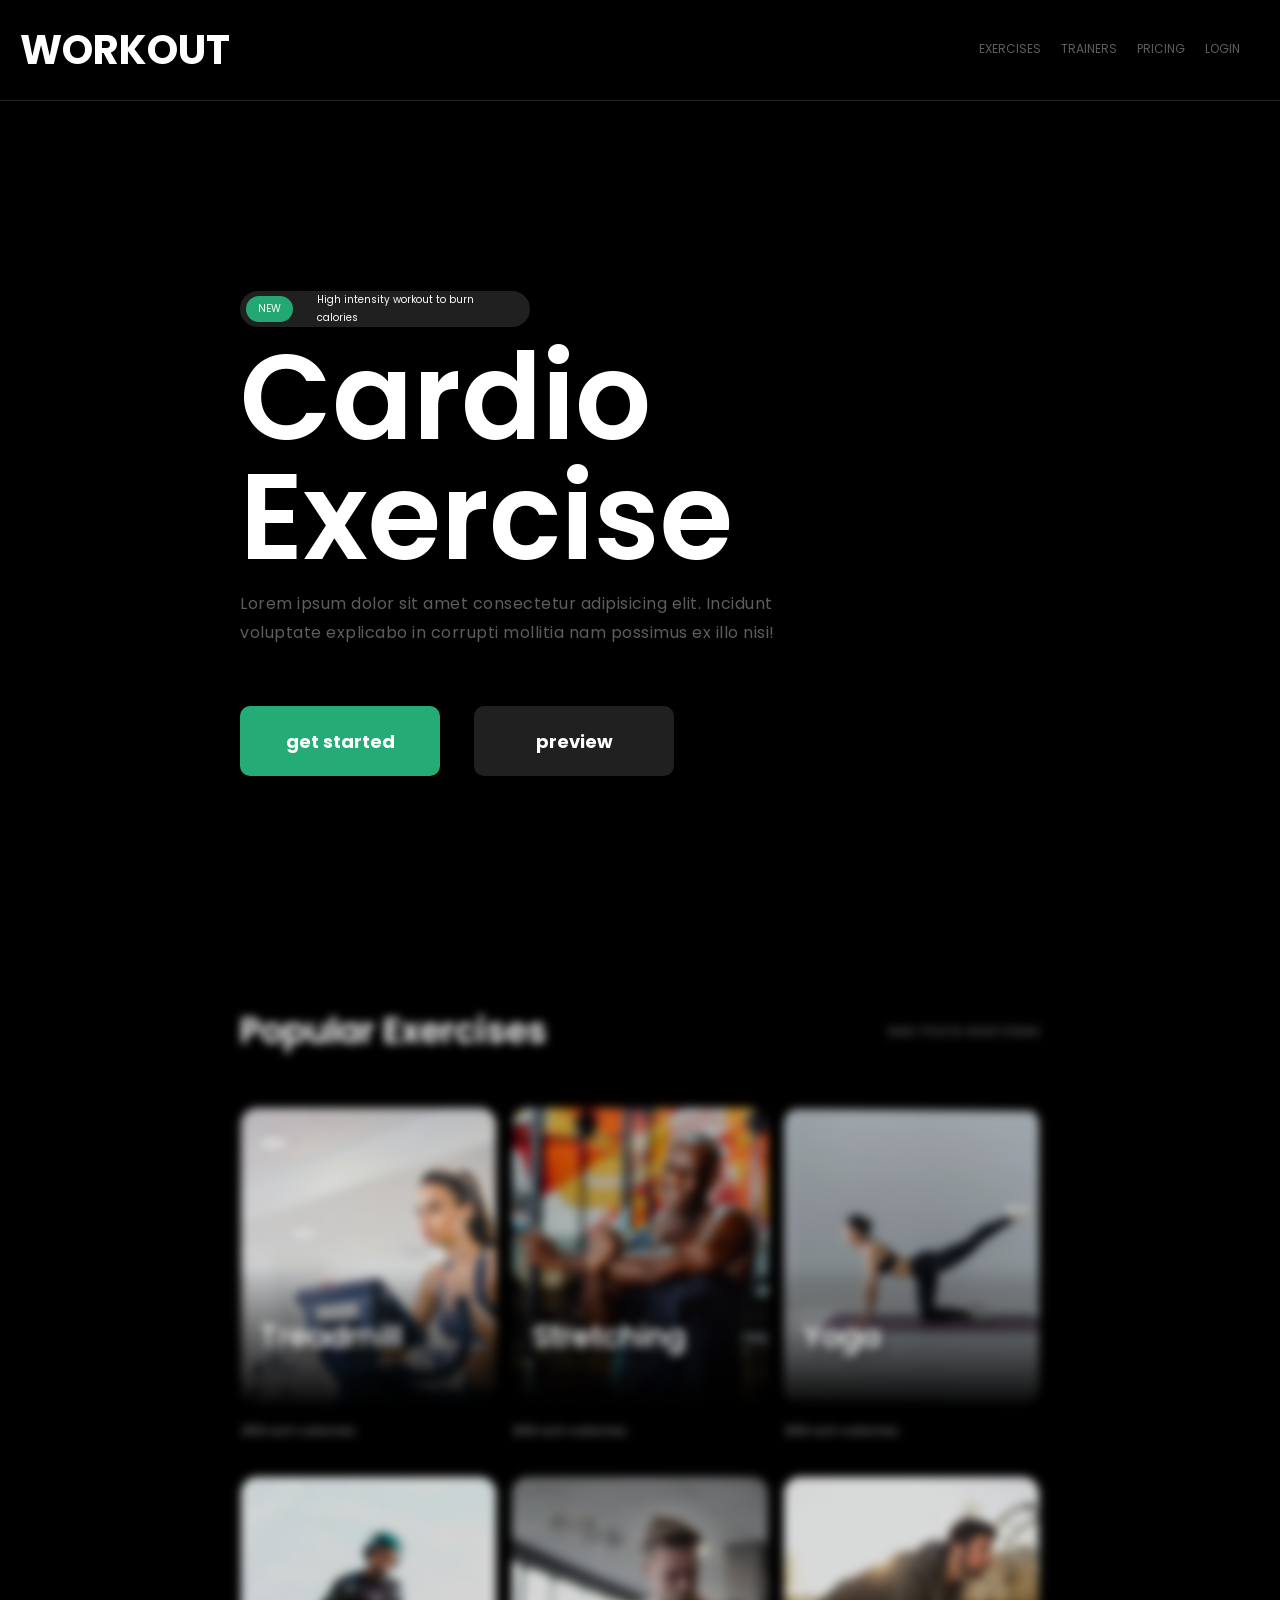
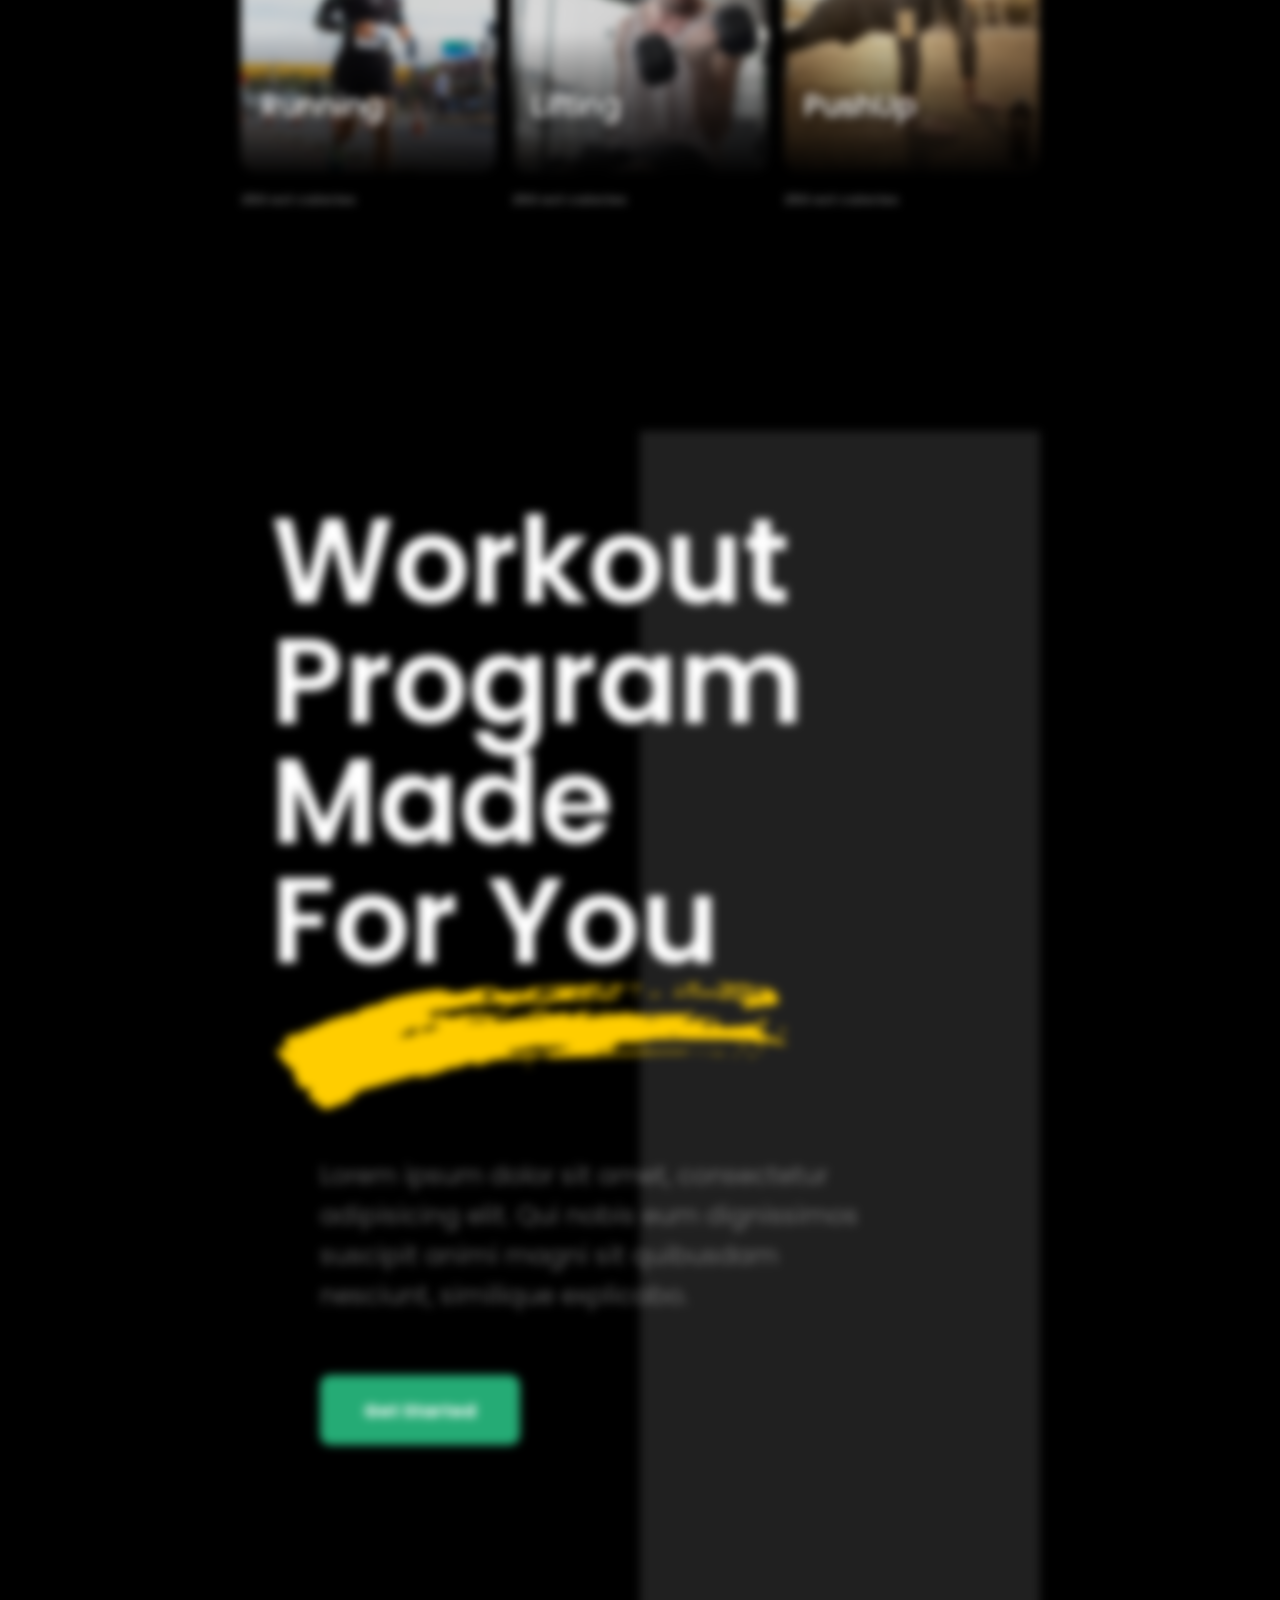
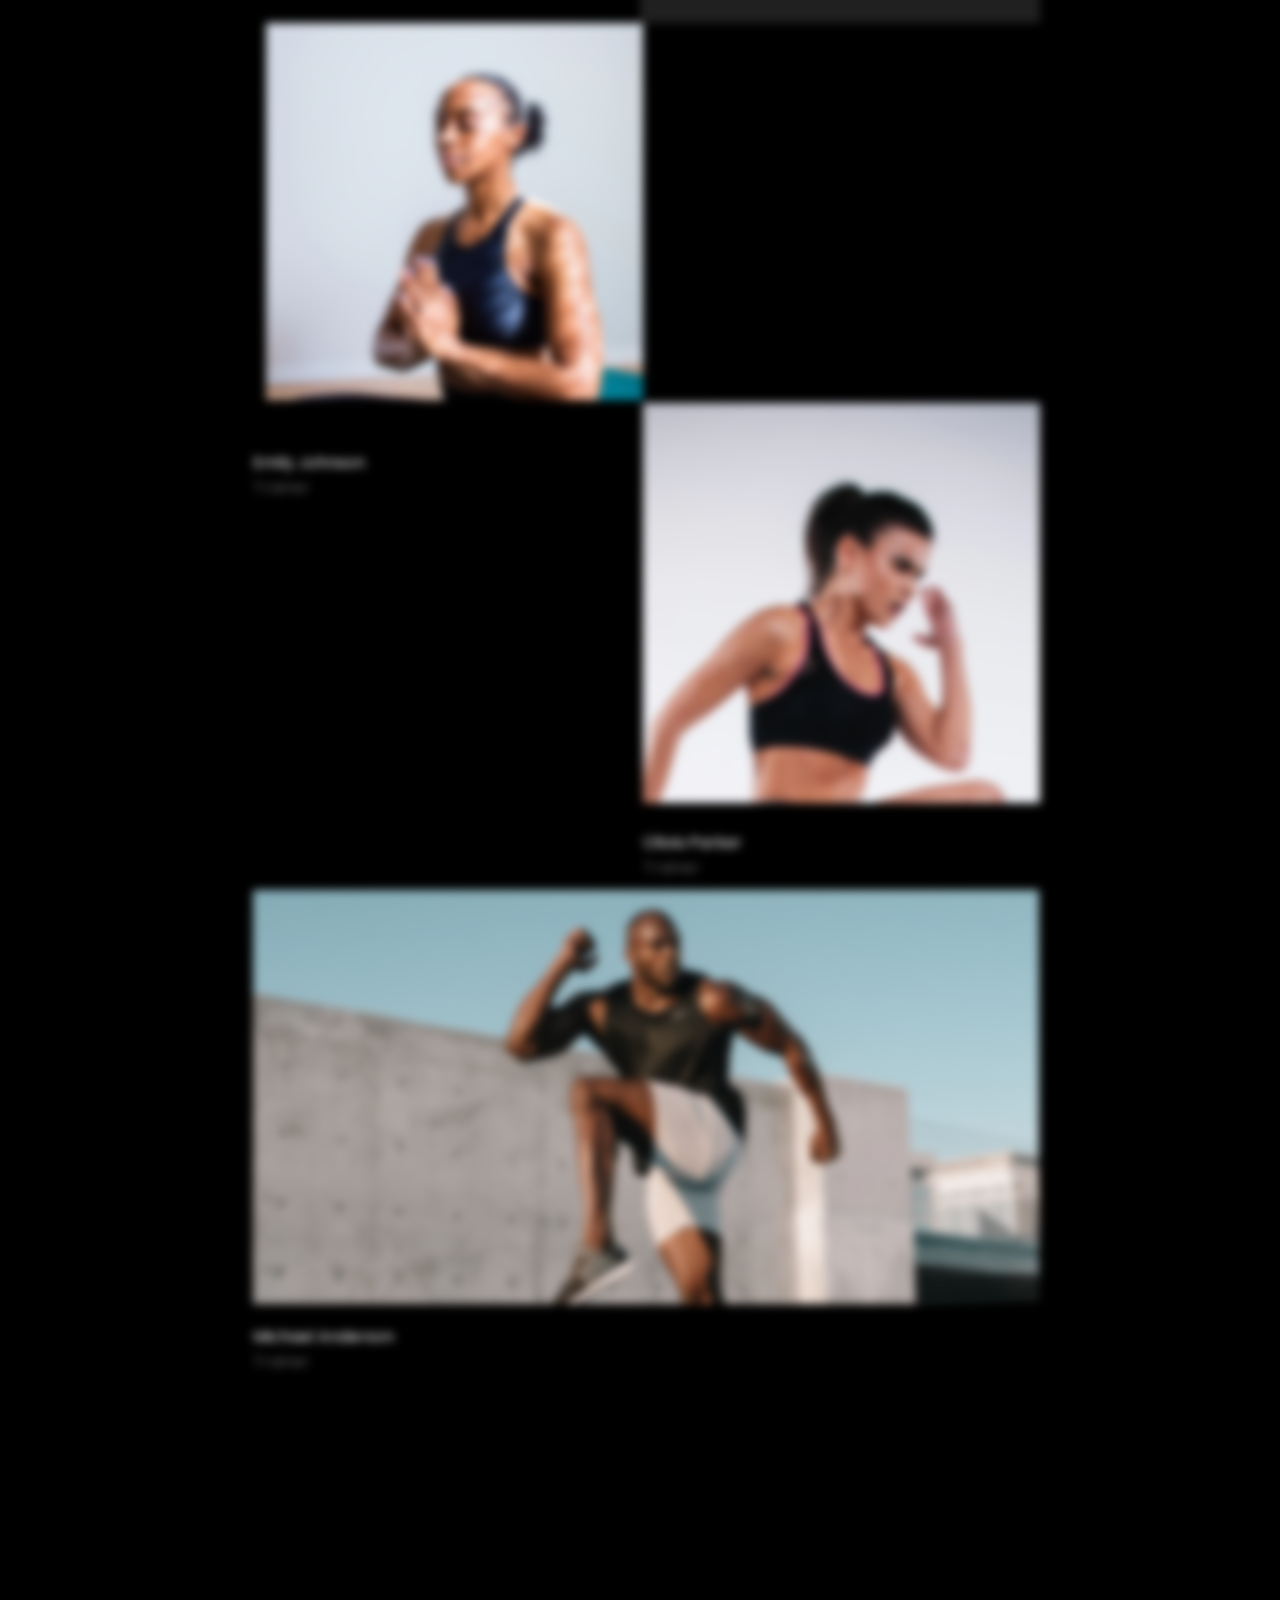
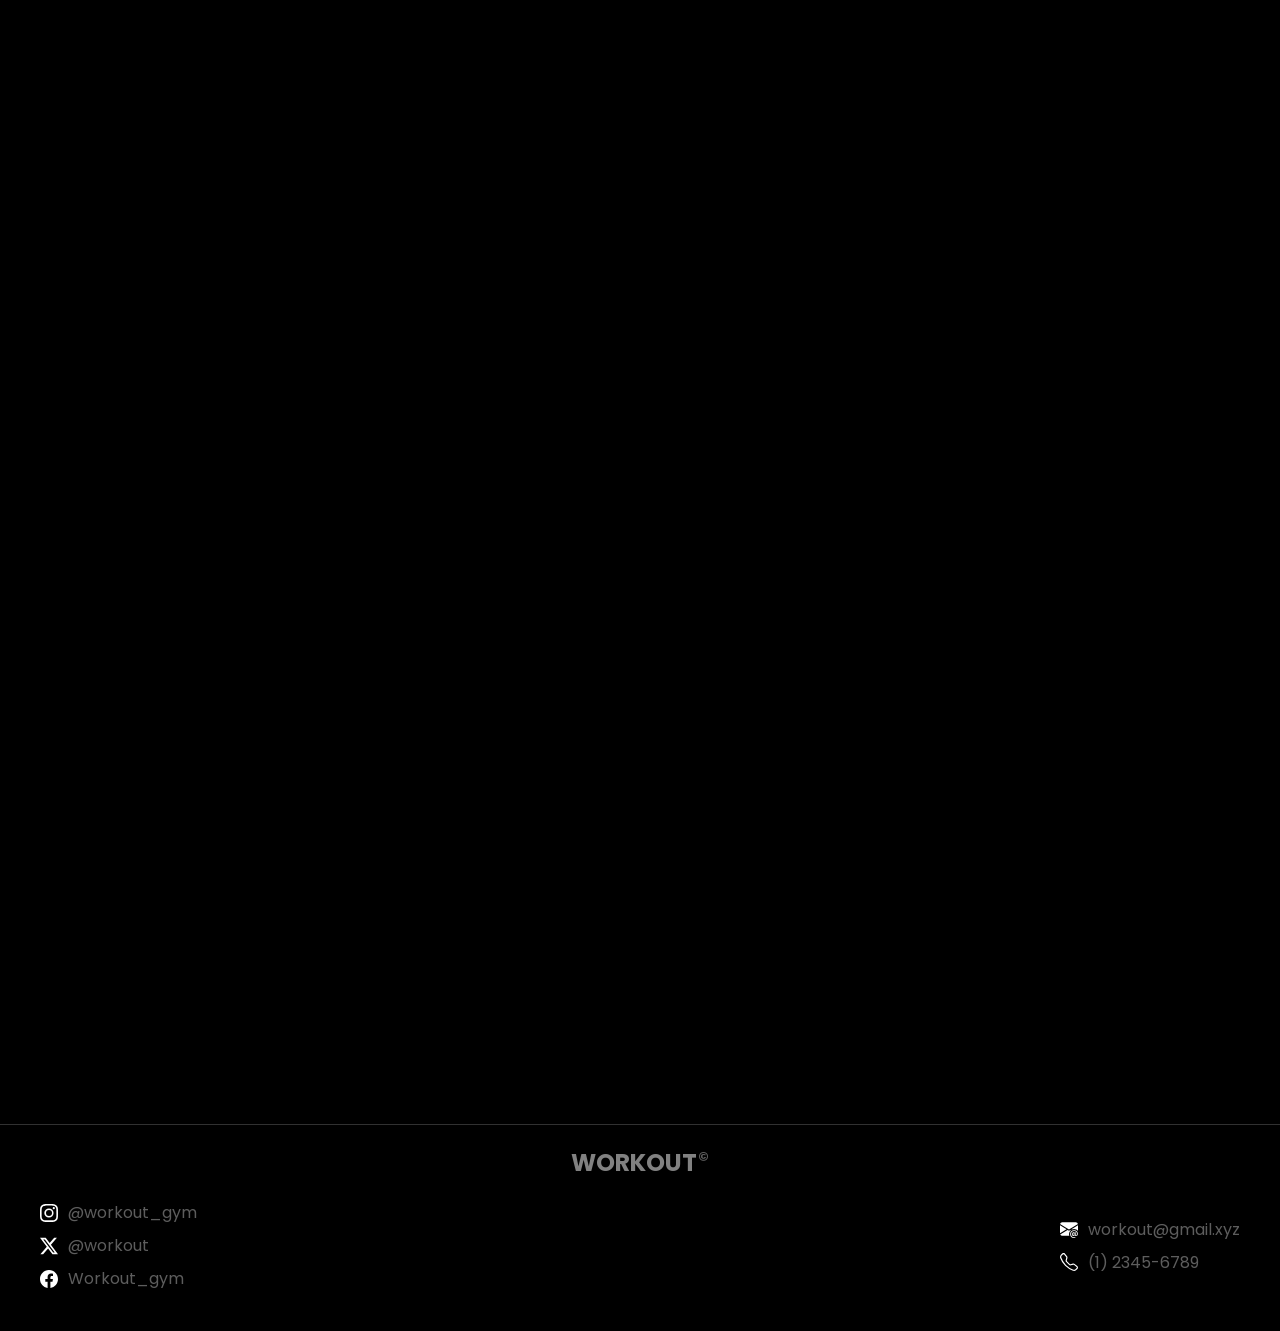
==== index.html @ cce4a925 "fix:rename to index.html" ====
<!doctype html>
<html lang="pt-br">
    <head>
        <meta charset="UTF-8" />
        <meta name="viewport" content="width=device-width, initial-scale=1.0" />
        <title>Fitness Page</title>
        <link rel="stylesheet" href="./assets/css/style.css" />
        <link rel="preconnect" href="https://fonts.googleapis.com" />
        <link rel="preconnect" href="https://fonts.gstatic.com" crossorigin />
        <link
            href="https://fonts.googleapis.com/css2?family=Poppins:ital,wght@0,100;0,200;0,300;0,400;0,500;0,600;0,700;0,800;0,900;1,100;1,200;1,300;1,400;1,500;1,600;1,700;1,800;1,900&display=swap"
            rel="stylesheet"
        />
        <link rel="stylesheet" href="https://fonts.googleapis.com/css2?family=Material+Symbols+Outlined:opsz,wght,FILL,GRAD@20..48,100..700,0..1,-50..200&icon_names=arrow_forward" />
    </head>
    <body>
        <header>
            <div class="header-logo">WORKOUT</div>
            <nav class="menu-desk">
                <a href="#videos">exercises</a>
                <a href="#exercises">trainers</a>
                <a href="">pricing</a>
                <a href="">login</a>
            </nav>

            <div class="menu-mobile-icon">
                <div class="bar-1"></div>
                <div class="bar-2"></div>
                <div class="bar-3"></div>
            </div>
            <nav class="menu-mobile">
                <a href="#videos">exercises</a>
                <a href="#exercises">trainers</a>
                <a href="">pricing</a>
                <a href="">login</a>
            </nav>
        </header>
        <main class="banner hidden container">
            <div>
                <div class="link-banner">
                    <a class="selected" href="">NEW</a>
                    <a href="#">High intensity workout to burn calories</a>
                </div>
                <div class="banner-texts">
                    <h1>Cardio Exercise</h1>
                    <p>Lorem ipsum dolor sit amet consectetur adipisicing elit. Incidunt voluptate explicabo in corrupti mollitia nam possimus ex illo nisi!</p>
                    <button class="selected">get started</button>
                    <button>preview</button>
                    <img src="./assets/img/image1-no-bg.png" alt="" />
                </div>
            </div>
            <div class="banner-aside">
                <div class="banner-aside-infomation--time">
                    <h2>38:14</h2>
                    <p>TIME</p>
                </div>
                <div class="banner-aside-infomation--calories">
                    <h3>165</h3>
                    <p>EST CALORIES</p>
                </div>
            </div>
        </main>
        <section class="videos container hidden">
            <div class="text-section">
                <h5 id="videos">Popular Exercises</h5>

                <a href="#">see more exercises</a>
            </div>

            <!-- map nas tumbs dos videos -->
            <div class="flex-grid">
                <div id="videos-thumb"></div>
            </div>
        </section>
        <section class="container hidden">
            <div class="workout-program">
                <h1>Workout Program Made For You <img src="assets/img/icon yellow.png" alt="" /></h1>
                <p>
                    Lorem ipsum dolor sit amet, consectetur adipisicing elit. Qui nobis eum dignissimos suscipit animi magni sit quibusdam nesciunt, similique explicabo.
                    <button>Get Started</button>
                </p>
            </div>
            <div class="flex-img-trainers">
                <div class="grid-img-trainers">
                    <div class="grid-1">
                        <img src="assets/img/image9.png" alt="" />
                        <p>Emily Johnson</p>
                        <span>Trainer</span>
                    </div>
                    <div class="grid-2">
                        <img src="assets/img/image11.png" alt="" />

                        <p>Olivia Parker</p>
                        <span>Trainer</span>
                    </div>
                </div>

                <div class="img-trainer-lg">
                    <img src="assets/img/image10.png" alt="" />

                    <p>Michael Anderson</p>
                    <span>Trainer</span>
                </div>
            </div>
        </section>
        <section class="list-exercises container hidden" id="exercises">
            <!-- map dos exercicios  -->
        </section>
        <footer>
            <h2>WORKOUT <span>©</span></h2>

            <div class="contact">
                <div class="media">
                    <div class="media-icon"><img src="assets/img/instagram.svg" alt="" /><span>@workout_gym</span></div>
                    <div class="media-icon"><img src="assets/img/twitter-x.svg" alt="" /><span>@workout</span></div>
                    <div class="media-icon"><img src="assets/img/facebook.svg" alt="" /><span> Workout_gym</span></div>
                </div>
                <div class="media">
                    <div class="media-icon"><img src="assets/img/email.svg" alt="" /> <span>workout@gmail.xyz</span></div>
                    <div class="media-icon"><img src="assets/img/telephone.svg" alt="" /> <span>(1) 2345-6789</span></div>
                </div>
            </div>
        </footer>
    </body>
    <script src="./assets/javaScript/thumb.js"></script>
    <script src="./assets/javaScript/menu.js"></script>
    <script src="./assets/javaScript/exercises.js"></script>
</html>
---- assets/css/style.css ----
:root {
    --green-button: #25ab75;
    --yellow-timer: #ffe642;
    --red-calories: #fb1351;
    --text-primary: #fff;
    --text-secudary: #ffffff5d;
    --background: black;
    --background-button: #ffffff20;
}

* {
    margin: 0;
    padding: 0;
    box-sizing: border-box;
    font-family: 'poppins';
}
html {
    scroll-behavior: smooth;
}
body {
    background: black;
    color: white;
    display: flex;
    flex-direction: column;
    align-items: center;
    justify-content: center;
    cursor: default;
}

.container {
    overflow: hidden;
    margin-left: 370px;
    margin-right: 370px;
    margin-top: 50px;
    width: 1440px;
}
header {
    display: flex;
    justify-content: space-between;
    align-items: center;
    margin-bottom: 140px;
    border-bottom: 1px solid rgba(128, 128, 128, 0.271);
    padding: 20px;
    z-index: 222;
    width: 100%;
    position: sticky;
    top: 0;
    left: 0;
    z-index: 1000;
    width: 100%;
    background: rgba(0, 0, 0, 0.726); /* importante pra não ficar transparente */
    backdrop-filter: blur(12px);
}
.header-logo {
    z-index: 1000;
    font-size: 30px;
    font-weight: 700;
    cursor: pointer;
    transition:
        letter-spacing ease-in-out 0.9s,
        scale ease-in-out 0.5s;
}
.header-logo:hover {
    letter-spacing: 10px;
    scale: 1.01;
}
.menu-desk {
    width: auto;
    display: flex;
    justify-content: space-between;
}
.menu-desk a,
.menu-mobile a {
    text-decoration: none;
    color: var(--text-secudary);
    text-transform: uppercase;
    font-size: 12px;
    margin-right: 20px;
    border-bottom: transparent solid 2px;
    transition: ease-in-out 200ms;
}
.menu-desk a:hover,
.menu-mobile a:hover {
    transform: scale(1.1);
    color: var(--text-primary);
    border-bottom: var(--green-button) solid 2px;
}
.menu-mobile {
    display: none;
}
.menu-mobile-icon {
    display: none;
    cursor: pointer;
    opacity: 70%;
}
.bar-1,
.bar-2,
.bar-3 {
    width: 30px;
    height: 3px;
    background-color: white;

    transition: ease-in-out 400ms;
    margin-bottom: 5px;
}
.bar-active1 {
    transform: rotate(55deg) translate(9px, 7px);
}

.bar-active2 {
    opacity: 0;
}

.bar-active3 {
    transform: rotate(-55deg) translate(-2px, -1px);

    margin-top: -6px;
}
main {
    display: flex;
    cursor: default;
}
.link-banner {
    display: flex;
    align-items: center;
    justify-content: space-between;
    width: 290px;
    height: 36px;
    border-radius: 50px;
    background: var(--background-button);
}
.link-banner a {
    display: flex;
    align-items: center;
    justify-content: center;
    margin-right: 6px;
    margin-left: 6px;
    padding: 12px;
    width: auto;
    height: 26px;
    border-radius: 50px;
    font-size: 10px;
    text-decoration: none;
    line-height: 18px;
    color: var(--text-primary);
    transition: ease-in-out 300ms;
    opacity: 99%;
    z-index: 1;
    cursor: pointer;
}

.link-banner a:hover,
.selected {
    background-color: var(--green-button);
}
.banner-texts {
    position: relative;
}
.banner-texts h1 {
    font-size: 200px;
    line-height: 180px;
    width: auto;
    font-weight: 600;
    z-index: -1;
}
.banner-texts p {
    font-size: 16px;
    line-height: 29px;
    margin-top: 12px;
    letter-spacing: 0.5px;
    color: var(--text-secudary);
    width: 600px;
}
main img {
    width: 700px;
    height: auto;
    position: absolute;
    overflow: hidden;
    top: -120px;
    left: 570px;
}
button {
    width: 200px;
    height: 70px;
    font-weight: 700;
    font-size: 18px;
    color: var(--text-primary);
    background: var(--background-button);
    border: none;
    border-radius: 10px;
    margin-right: 30px;
    margin-top: 59px;
    margin-bottom: 178px;
    cursor: pointer;
    transition: ease-in-out 300ms;
}
button:hover {
    opacity: 80%;
    scale: 1.05;
    transform: scale(1.01);
}

.banner-aside {
    margin-top: 150px;
    margin-left: 200px;
}
.banner-aside-infomation--time,
.banner-aside-infomation--calories {
    background-color: var(--background-button);
    border-radius: 20px;
    display: flex;
    flex-direction: column;
    justify-content: center;
    align-items: flex-start;
    margin-top: 20px;
    margin-right: 9px;
    padding-left: 40px;
    width: 166px;
}

.banner-aside-infomation--time h2 {
    color: var(--yellow-timer);
    font-weight: 500;
    font-size: 40px;
    margin-top: 20px;
}
.banner-aside-infomation--calories h3 {
    color: var(--red-calories);
    height: 50px;
    font-weight: 500;
    font-size: 40px;
    margin-top: 20px;
}
.banner-aside p {
    font-size: 16px;
    text-transform: uppercase;
    margin-bottom: 20px;
    margin-top: 10px;
    text-align: left;
    width: 120px;
}
.text-section {
    display: flex;
    align-items: center;
    justify-content: space-between;
    margin-bottom: 50px;
}
.text-section h5 {
    font-size: 35px;
    font-weight: 600;
}
.text-section a {
    display: flex;
    justify-content: center;
    align-items: center;
    color: var(--text-secudary);
    border-bottom: transparent;
    text-decoration: none;
    transition: ease-in-out 300ms;
    width: 155 x;
    height: 30px;
}
.text-section a:hover {
    color: var(--text-primary);
    border-bottom: var(--green-button) solid 1px;
    scale: 1.06;
}
#videos-thumb {
    display: grid;
    grid-template-columns: repeat(3, 1fr);
    gap: 16px;
    padding: 1px;
}
.thumb-n-title {
    cursor: pointer;
}
.thumb-n-title img {
    width: 100%;
    height: 296px;
    object-fit: cover;
    object-position: top;
    opacity: 85%;
    border-radius: 16px;
}
.thumb-n-title img:hover {
    transition: 300ms ease;
}

.thumb-n-title h4 {
    width: 100%;
    height: 296px;
    position: relative;
    overflow: hidden;
    margin-top: -296px;
    padding-left: 20px;
    font-size: 50px;
    font-weight: 500;
    text-shadow: 5px 5px 6px rgba(0, 0, 0, 0.5);
    background: linear-gradient(to bottom, rgba(0, 0, 0, 0) 50%, black);
    transition: all 300ms;
    padding-top: 200px;
    border-radius: 16px;
}
.thumb-n-title h4:hover {
    padding-top: 180px;
    transform: scale(1.01);
}

.thumb-n-title h6 {
    font-size: 13px;
    color: var(--text-secudary);
    margin-top: 10px;
    margin-bottom: 20px;
}
.workout-program {
    margin-top: 150px;
    width: 1440px;
    display: flex;
    align-items: center;
    background: linear-gradient(to right, var(--background) 333.3px, var(--background-button) 20%);
}
.workout-program h1 {
    font-size: 120px;
    font-weight: 600;
    margin-top: 70px;
    margin-right: 215px;
    width: 523px;
    line-height: 120px;
}
.workout-program img {
    margin-top: -50px;
}
.workout-program p {
    color: var(--text-secudary);
    font-size: 25px;
    line-height: 40px;
    display: flex;
    justify-content: center;
    flex-direction: column;
    width: 558px;
    margin-left: -83px;
}
.workout-program button {
    background-color: var(--green-button);
}
.flex-img-trainers {
    display: flex;
    flex-direction: row;
    margin-left: 13px;
}
.grid-img-trainers {
    display: grid;
    grid-template-columns: 2fr;
    grid-template-rows: 2fr;
    width: 642px;
    margin-right: 168px;
}

.grid-2 {
    grid-column: 2/3;
    grid-row: 2/3;
    margin-top: -77px;
}

.grid-img-trainers img {
    width: 321px;
    height: 321px;
    object-fit: none;
    object-position: 57% top;
    cursor: pointer;
    transition: ease-in-out 400ms;
}

.grid-img-trainers img:hover {
    object-position: 55% 5%;
    scale: 1.05;
}
.img-trainer-lg {
    display: flex;
    flex-direction: column;
    object-fit: cover;
    object-position: center;
}
.img-trainer-lg img {
    width: 558px;
    height: 514px;
    object-fit: none;
    object-position: 50% 30%;
    margin-top: -193px;
    margin-left: -168px;
    transition: ease-in-out 400ms;
    cursor: pointer;
}
.img-trainer-lg img:hover {
    scale: 1.03;
    object-position: 53% 5%;
}
.img-trainer-lg p,
.img-trainer-lg span {
    margin-left: -145px;
}
.flex-img-trainers p {
    margin-top: 20px;
}
span {
    color: var(--text-secudary);
}
#exercises {
    margin: 50px 0;
}

.list-item {
    border-bottom: solid var(--background-button) 1px;
    display: flex;
    justify-content: space-evenly;
    align-items: center;
    height: 250px;
    transition: all 300ms ease-in-out;
}
.list-item:hover {
    background: #121212;
}
.title-info {
    width: 50%;
    cursor: pointer;
    height: 250px;
    display: flex;
    flex-direction: column;
    justify-content: center;
    margin-left: 30px;
}
.list-item p {
    color: var(--text-secudary);
    font-size: 25px;
    font-weight: 600;
}
.list-item h4 {
    font-size: 50px;
    font-weight: 400;
}
.exercise-icon {
    cursor: pointer;
    height: auto;
    width: 20px;
}
.list-item:hover .exercise-icon {
    scale: 1.5;
    transition: all 400ms;
}

.hidden {
    opacity: 0;
    transition: all 800ms;
    filter: blur(5px);
}

.show {
    opacity: 1;
    filter: blur(0);
}
.hidden:last-child {
    transform: translateX(100%);
}
.show:last-child {
    transform: translateX(0);
    transition: all 1200ms ease-in-out;
}

footer {
    display: flex;
    flex-direction: column;
    justify-content: center;
    align-items: center;
    width: 100%;
    padding: 20px;
    border-top: #ffffff31 solid 1px;
}
footer h2 {
    display: flex;
    align-items: end;
    color: #ffffff81;
}

footer h2 span {
    display: flex;
    padding-bottom: 14px;
    padding-left: 1px;
    font-size: 12px;
}
footer .contact {
    display: flex;
    justify-content: space-evenly;
    align-items: center;
    padding: 20px;
    width: 100%;
}
footer .media {
    display: flex;
    flex-direction: column;
    gap: 8px;
}
footer .media .media-icon {
    display: flex;
    justify-content: left;
    align-items: center;
    cursor: pointer;
}
footer .media img {
    filter: invert(1);
    margin-right: 10px;
    height: 18px;
}
footer .media .media-icon:hover span {
    transition: all 200ms ease-in-out;
}
footer .media .media-icon:hover span {
    color: #ffffff8d;
}
@media (max-width: 1500px) {
    .container {
        width: 800px;
        margin-left: 40px;
        margin-right: 40px;
    }
    .header-logo {
        font-size: 40px;
    }

    .banner-texts h1 {
        font-size: 120px;
        line-height: 120px;
        width: auto;
        margin-top: 10px;
    }
    main img,
    .banner-aside {
        display: none;
    }
    .workout-program {
        width: 800px;
        flex-direction: column;
        justify-content: center;
        background: linear-gradient(to right, var(--background) 400px, var(--background-button) 20%);
    }
    .flex-img-trainers {
        flex-direction: column;
    }
    .grid-img-trainers img {
        width: 400px;
        height: 400px;
    }
    .grid-2 {
        margin-top: -97px;
        margin-left: -10px;
    }
    .img-trainer-lg img {
        width: 786px;
        height: 414px;
        margin-top: 10px;
        margin-left: 0px;
    }
    .img-trainer-lg p,
    .img-trainer-lg span {
        margin-left: 0;
    }
    .thumb-n-title h4 {
        font-size: 30px;
    }
    .title-info {
        width: 400px;
    }
    footer .contact {
        justify-content: space-between;
    }
}

@media (max-width: 930px) {
    .container {
        width: 600px;
    }

    .header-logo {
        font-size: 20px;
    }
    .banner-texts h1 {
        margin-top: 30px;
    }

    .workout-program {
        margin-top: 150px;
        width: 600px;
        display: flex;
        flex-direction: column;
        align-items: center;
        justify-content: center;
        background: linear-gradient(to right, var(--background) 300px, var(--background-button) 20%);
    }
    .workout-program h1 {
        font-size: 100px;
        margin-right: 0px;
    }
    .workout-program p {
        margin-left: 0;
        text-align: center;
    }
    .workout-program button {
        margin-left: 200px;
    }
    .grid-img-trainers {
        width: 600px;
        margin-bottom: 10px;
    }
    .grid-img-trainers img {
        width: 300px;
        height: 300px;
    }
    .grid-2 {
        grid-column: 2/3;
        grid-row: 2/3;

        margin-top: -77px;
    }
    .flex-img-trainers {
        margin-left: 0px;
    }
    .img-trainer-lg img {
        width: 600px;
        height: 414px;

        object-position: 50% 30%;
        margin-top: 10px;
        margin-left: 0px;
    }
    .img-trainer-lg img:hover {
        object-position: 53% 25%;
    }
    #videos-thumb {
        display: grid;
        grid-template-columns: repeat(2, 1fr);
        gap: 16px;
        padding: 1px;
    }

    .list-item h4 {
        font-size: 40px;
    }

    @media (max-width: 686px) {
        .container {
            width: 90vw;
            margin-left: 2vw;
            margin-right: 2vw;
        }
        header {
            margin-bottom: 6vh;
            background-color: rgb(0, 0, 0);

            top: 0;
            z-index: 1000;
        }
        .header-logo {
            font-size: 5vw;
        }
        .menu-desk {
            display: none;
        }
        .menu-mobile {
            position: absolute;
            top: 100%; /* 👈 exatamente abaixo do header */
            left: 0;
            width: 100%;
            transform: translateY(-100%); /* 👈 escondido atrás */
            opacity: 0;
            display: flex;
            justify-content: space-evenly;
            align-items: center;
            background: #000;
            padding: 16px;

            z-index: 999; /* 👈 menor que o header */
        }

        .menu-show {
            transform: translateY(0); /* 👈 desce */
            transition: ease-in-out 600ms;
            opacity: 1;
        }
        .menu-mobile a {
            color: var(--text-secudary);
            font-size: 2.7vw;
            padding-bottom: 2px;
        }
        .menu-mobile-icon {
            display: block;
            z-index: 1000;

            height: 30px;
        }
        .link-banner {
            margin-top: 2vh;
        }
        .banner-texts {
            display: flex;
            flex-direction: column;
            align-items: start;
            justify-content: center;
        }
        .banner-texts h1 {
            font-size: 10vw;
            line-height: 10vw;
            width: 80vw;
            margin-top: 10vw;
            font-weight: 600;
            z-index: -1;
            text-align: left;
        }
        .banner-texts p {
            font-size: 2.6vw;
            line-height: 4vw;
            padding: 1vw;
            margin-top: 5vw;
            margin-bottom: 8vw;
            width: 80vw;
        }
        button {
            width: 50vw;
            height: 5vh;
            font-weight: 700;
            font-size: 2vw;
            margin-top: 3vh;
            margin-left: 20vw;
            margin-bottom: 0;
        }
        .text-section {
            margin-bottom: 2vh;
            margin-top: 8vh;
        }
        .text-section h5 {
            font-size: 5vw;
            width: 80vw;
            font-weight: 600;
        }
        .text-section a {
            width: 29vw;
            height: 3vh;
            font-size: 2.5vw;
            text-align: right;
        }
        #videos-thumb {
            display: grid;
            grid-template-columns: repeat(1, 1fr);
            gap: 2vw;
            padding: 1vw;
        }
        .thumb-n-title img {
            width: 100%;
            height: 27vh;
        }
        .workout-program {
            margin-top: 5vh;
            width: 90vw;
            background: linear-gradient(52deg, var(--background) 50%, var(--background-button) 20%);
            margin-bottom: 5vh;
        }
        .workout-program h1 {
            width: 85vw;
            font-size: 10vw;

            line-height: 10vw;
        }
        .workout-program img {
            margin-top: 0;
            width: 80vw;
        }
        .workout-program p {
            font-size: 4vw;
            line-height: 5vw;
            display: flex;
            justify-content: center;
            flex-direction: column;
            width: 85vw;
            text-align: center;
        }
        .workout-program button {
            margin-bottom: 8vh;
            margin-left: 10vw;
        }
        .grid-img-trainers {
            display: grid;
            grid-template-columns: 1fr;
            grid-template-rows: 2fr;
            width: 90vw;
        }
        .grid-1 img {
            object-fit: cover;
        }
        .grid-2 {
            grid-column: 1;
            grid-row: 2;
            margin-top: 2vh;
            margin-left: 0;
        }
        .grid-img-trainers img {
            width: 85vw;
            margin-left: 2vw;
            margin-top: 5vh;
            margin-right: 0px;
        }

        .img-trainer-lg img {
            width: 85vw;
            height: 40vh;
            object-position: 50% 20%;
            margin-top: 9vh;
            margin-left: 2vw;
        }

        .img-trainer-lg p,
        .flex-img-trainers p,
        .flex-img-trainers span,
        .img-trainer-lg span {
            margin-left: 6vh;
        }
        #exercises {
            margin-top: 10vh;
        }
        .list-item {
            height: 12vh;
        }
        .list-item p {
            font-size: 2vw;
        }
        .title-info {
            width: 50vw;
        }

        .list-item p {
            font-size: 2vw;
            font-weight: 600;
            margin-left: 2vw;
        }
        .list-item h4 {
            font-size: 4vw;
            font-weight: 400;
            margin-bottom: 0;
        }
        .list-item span {
            font-size: 2vw;
        }
        .exercise-icon {
            cursor: pointer;
            height: auto;
            width: 4vw;
            margin-right: 2vw;
        }
    }
}
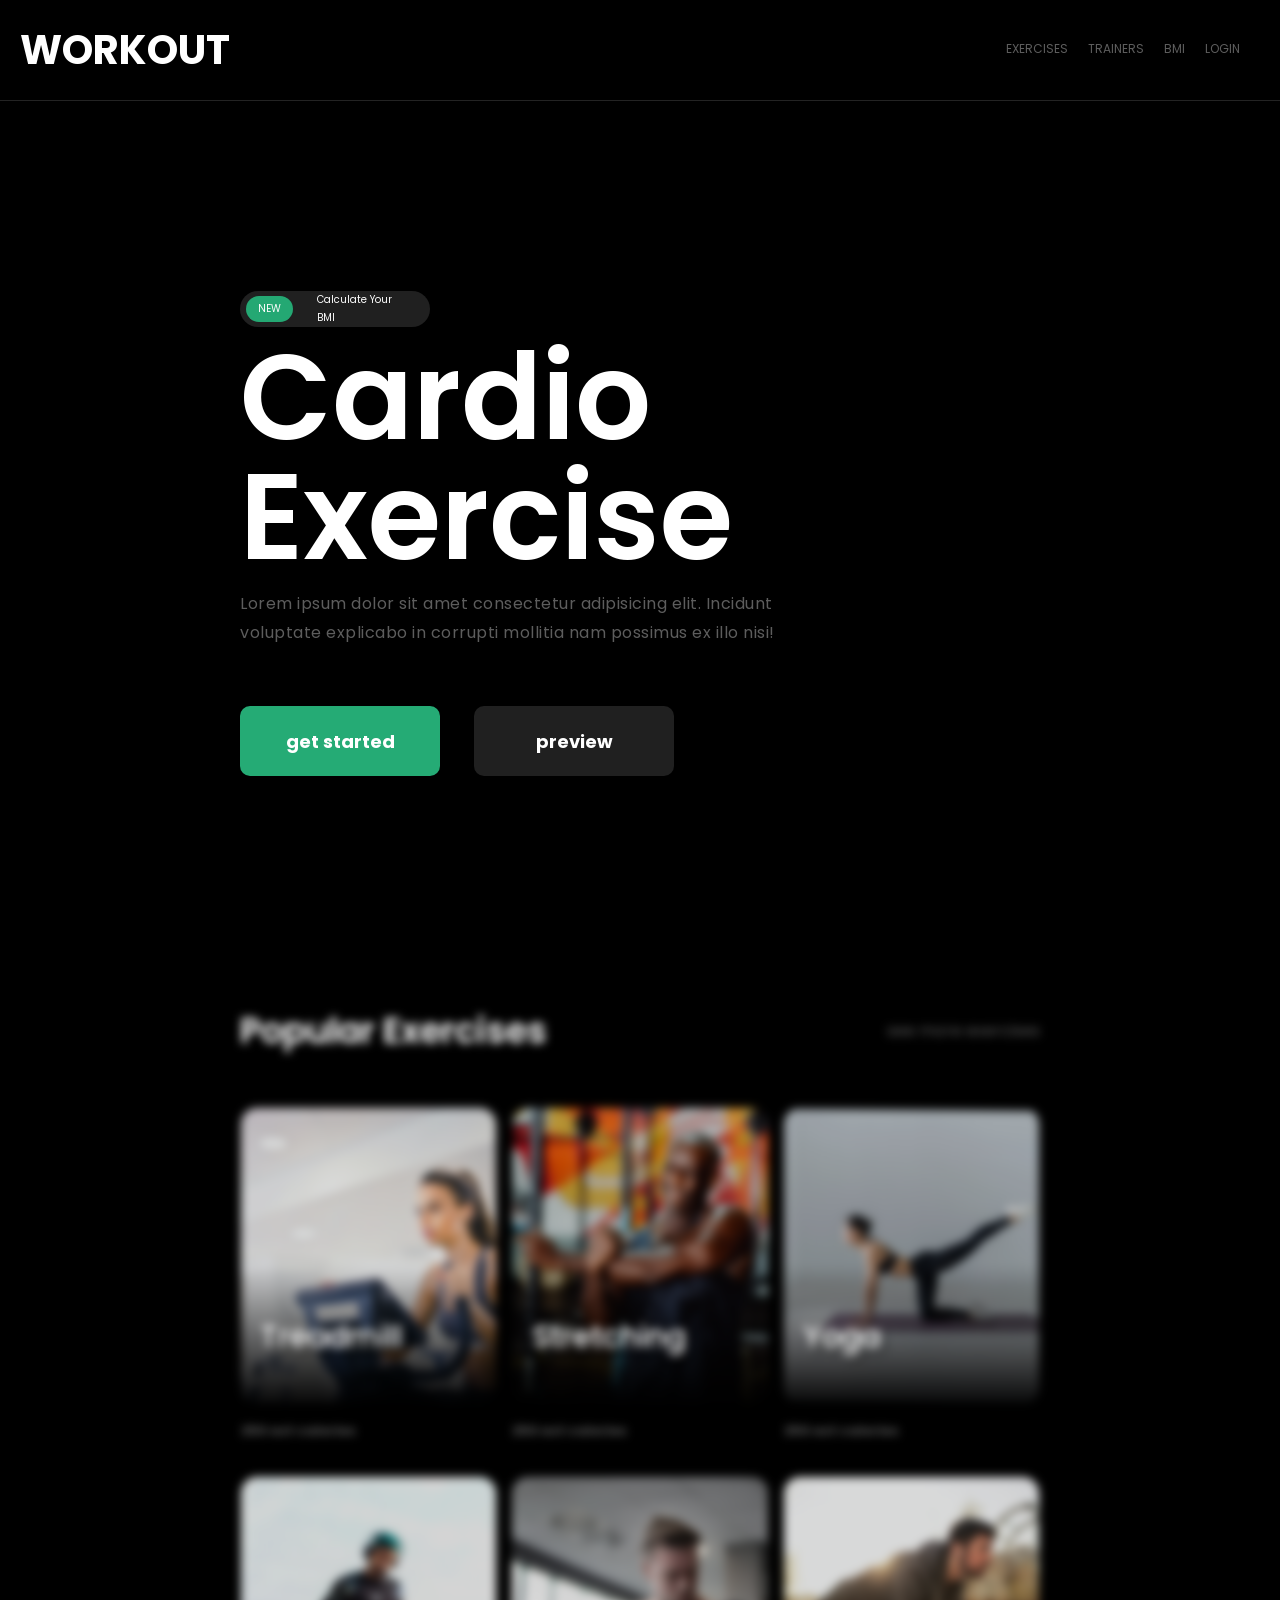
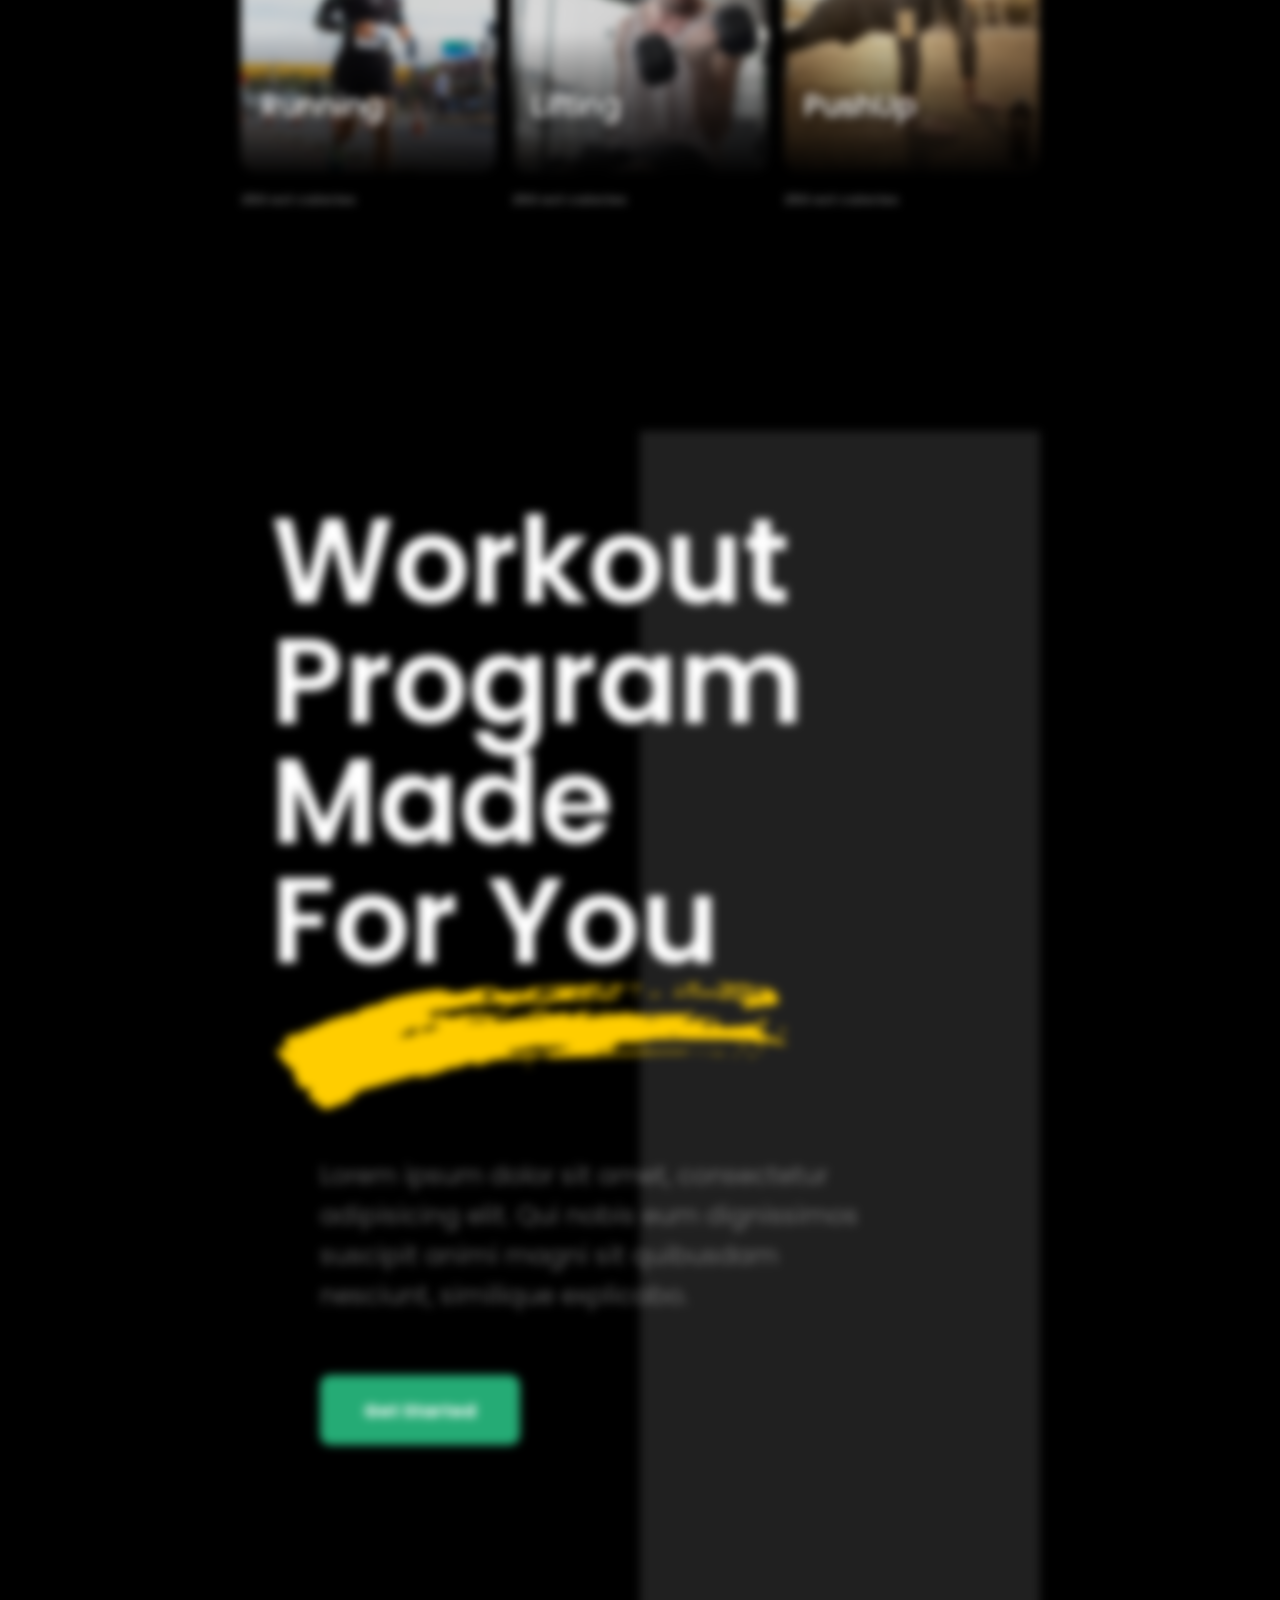
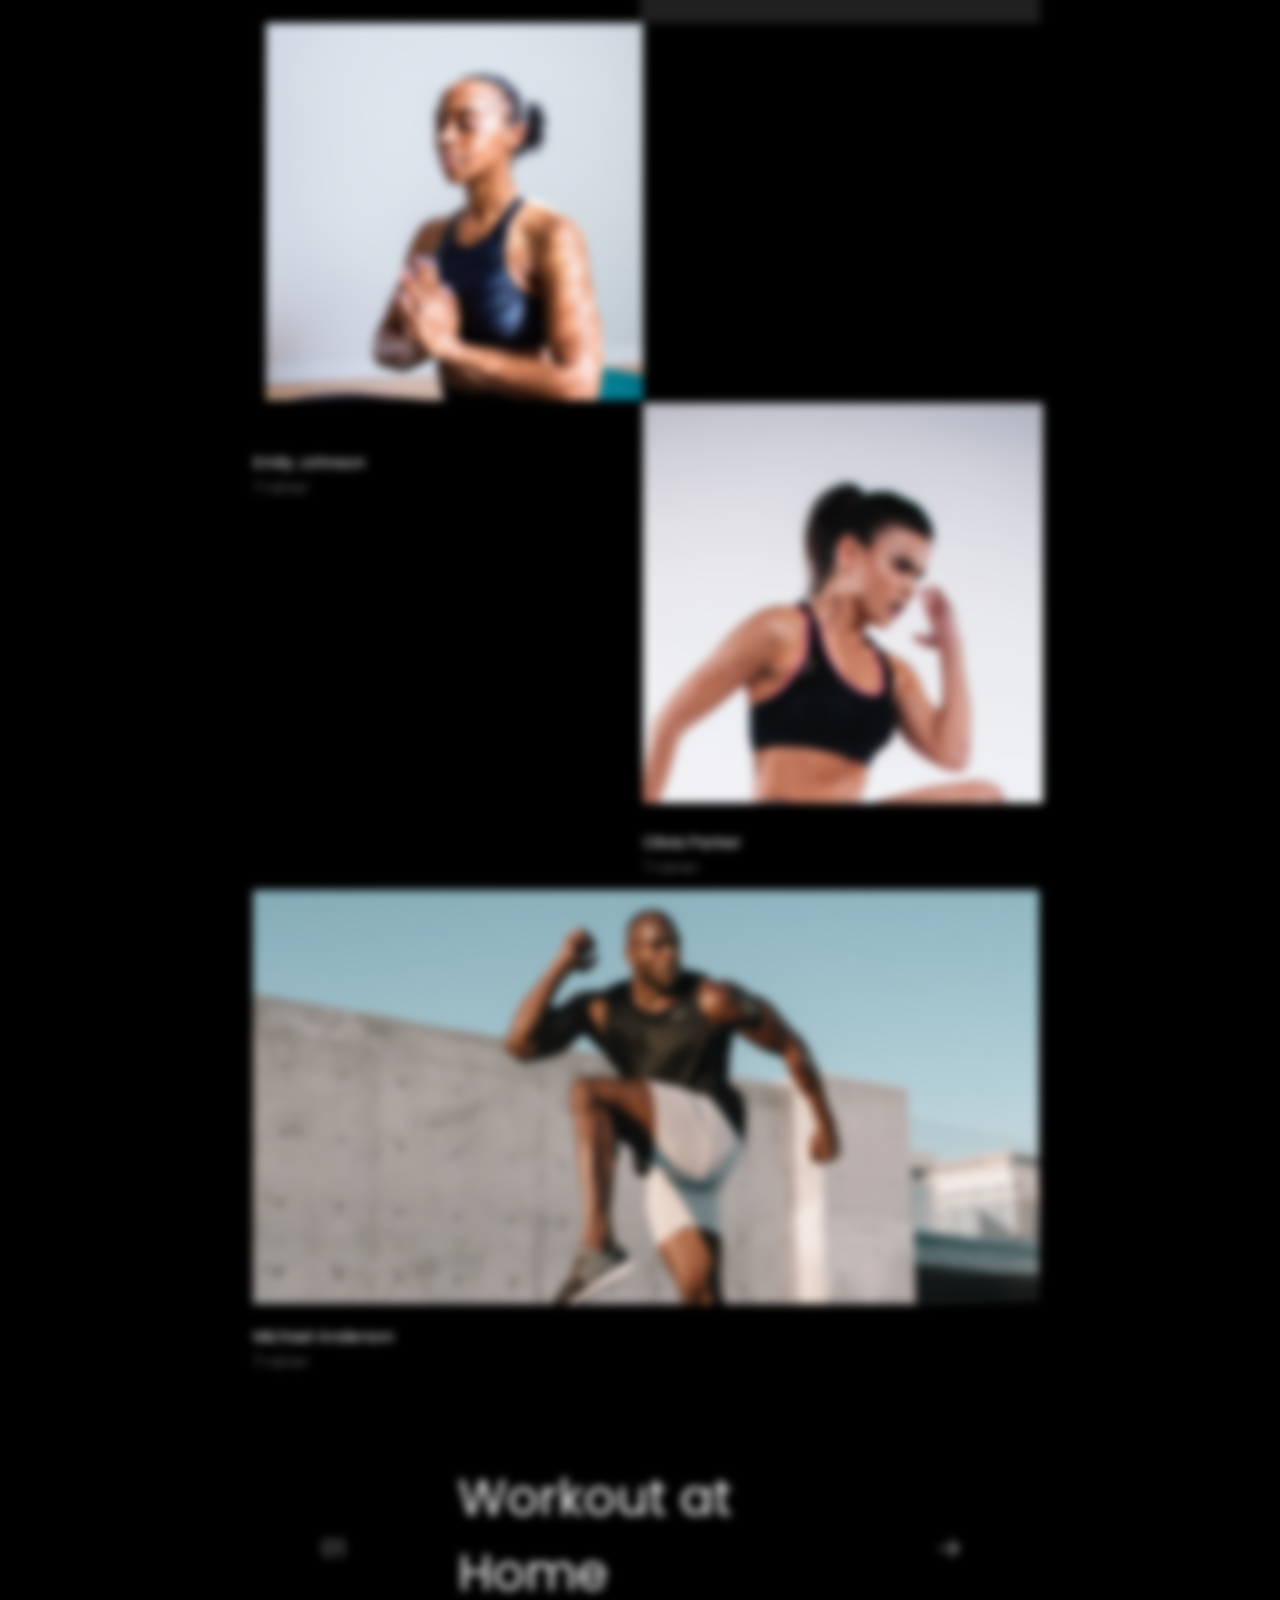
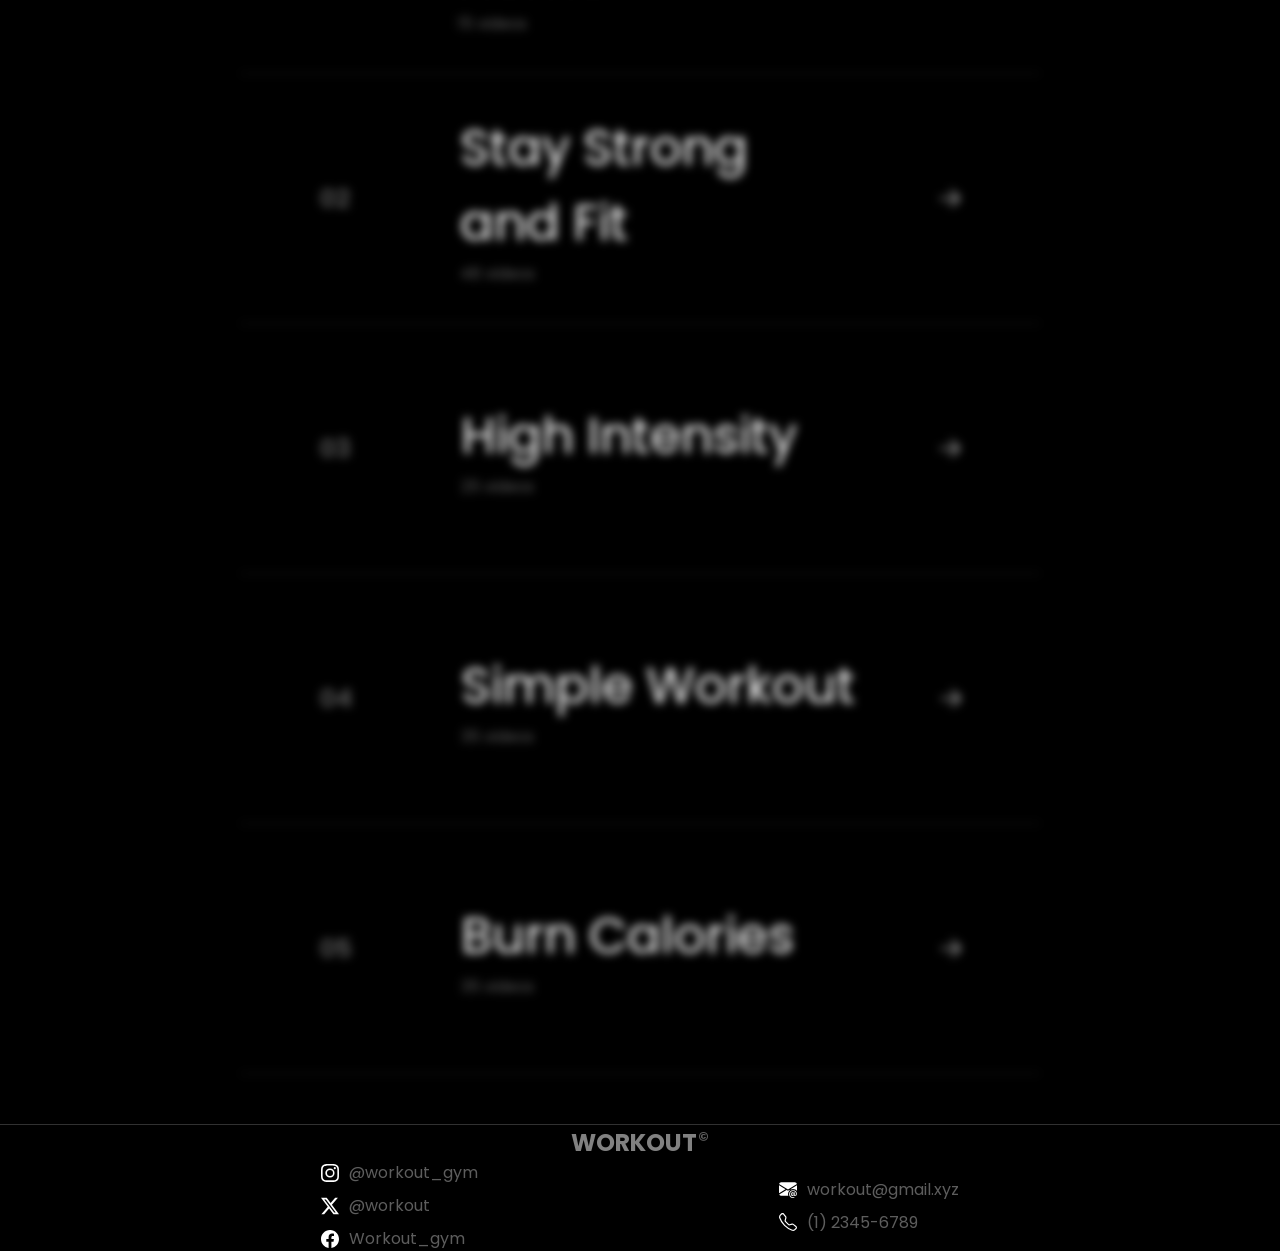
==== commit d06c70ed: "add: bmi.html, BMI.js and css changes to new page" ====
--- a/index.html
+++ b/index.html
@@ -1,12 +1,11 @@
 <!doctype html>
-<html lang="pt-br">
+<html lang="en">
     <head>
         <meta charset="UTF-8" />
         <meta name="viewport" content="width=device-width, initial-scale=1.0" />
-        <title>Fitness Page</title>
+        <title>Workout</title>
         <link rel="stylesheet" href="./assets/css/style.css" />
-        <link rel="preconnect" href="https://fonts.googleapis.com" />
-        <link rel="preconnect" href="https://fonts.gstatic.com" crossorigin />
+
         <link
             href="https://fonts.googleapis.com/css2?family=Poppins:ital,wght@0,100;0,200;0,300;0,400;0,500;0,600;0,700;0,800;0,900;1,100;1,200;1,300;1,400;1,500;1,600;1,700;1,800;1,900&display=swap"
             rel="stylesheet"
@@ -15,23 +14,23 @@
     </head>
     <body>
         <header>
-            <div class="header-logo">WORKOUT</div>
+            <a href="index.html" class="header-logo">WORKOUT</a>
             <nav class="menu-desk">
                 <a href="#videos">exercises</a>
                 <a href="#exercises">trainers</a>
-                <a href="">pricing</a>
+                <a href="bmi.html">BMI</a>
                 <a href="">login</a>
             </nav>
 
-            <div class="menu-mobile-icon">
+            <nav class="menu-mobile-icon">
                 <div class="bar-1"></div>
                 <div class="bar-2"></div>
                 <div class="bar-3"></div>
-            </div>
+            </nav>
             <nav class="menu-mobile">
                 <a href="#videos">exercises</a>
                 <a href="#exercises">trainers</a>
-                <a href="">pricing</a>
+                <a href="bmi.html">BMI</a>
                 <a href="">login</a>
             </nav>
         </header>
@@ -39,7 +38,7 @@
             <div>
                 <div class="link-banner">
                     <a class="selected" href="">NEW</a>
-                    <a href="#">High intensity workout to burn calories</a>
+                    <a href="bmi.html">Calculate Your BMI</a>
                 </div>
                 <div class="banner-texts">
                     <h1>Cardio Exercise</h1>
--- a/assets/css/style.css
+++ b/assets/css/style.css
@@ -6,6 +6,10 @@
     --text-secudary: #ffffff5d;
     --background: black;
     --background-button: #ffffff20;
+    --underweight: #4da3ff;
+    --normal: #25ab75;
+    --overweight: #ffe642;
+    --obese: #ff4d4f;
 }
 
 * {
@@ -28,7 +32,6 @@
 }
 
 .container {
-    overflow: hidden;
     margin-left: 370px;
     margin-right: 370px;
     margin-top: 50px;
@@ -52,6 +55,8 @@
     backdrop-filter: blur(12px);
 }
 .header-logo {
+    text-decoration: none;
+    color: var(--text-primary);
     z-index: 1000;
     font-size: 30px;
     font-weight: 700;
@@ -124,7 +129,7 @@
     display: flex;
     align-items: center;
     justify-content: space-between;
-    width: 290px;
+    width: 190px;
     height: 36px;
     border-radius: 50px;
     background: var(--background-button);
@@ -450,7 +455,7 @@
 
 .hidden {
     opacity: 0;
-    transition: all 800ms;
+    transition: all 400ms;
     filter: blur(5px);
 }
 
@@ -472,7 +477,7 @@
     justify-content: center;
     align-items: center;
     width: 100%;
-    padding: 20px;
+
     border-top: #ffffff31 solid 1px;
 }
 footer h2 {
@@ -491,7 +496,7 @@
     display: flex;
     justify-content: space-evenly;
     align-items: center;
-    padding: 20px;
+    padding: 0 20px;
     width: 100%;
 }
 footer .media {
@@ -516,6 +521,139 @@
 footer .media .media-icon:hover span {
     color: #ffffff8d;
 }
+
+/* BMI SCREEN  */
+
+body.bmi-body {
+    display: flex;
+    flex-direction: column;
+    height: 100dvh;
+}
+header.bmi-header {
+    margin-bottom: 20px;
+}
+main.bmi-main {
+    flex-direction: column;
+    flex: 2;
+}
+
+.form-content {
+    display: flex;
+    flex: 1.5;
+    border: var(--text-secudary) solid 1px;
+    border-radius: 12px;
+}
+form.bmi-form {
+    flex: 1;
+    display: flex;
+    flex-direction: column;
+    justify-content: center;
+    align-items: start;
+    margin: 10px 20px;
+    gap: 30px;
+}
+form.bmi-form button {
+    margin: 0;
+}
+.bmi-form-input {
+    width: 100%;
+    display: flex;
+    gap: 10px;
+    justify-content: space-between;
+    align-items: center;
+}
+.bmi-form-input input {
+    height: 50px;
+    padding-left: 12px;
+    flex: 1;
+    background: var(--background);
+    color: var(--text-primary);
+    border: none;
+    border-bottom: #25ab75 solid 2px;
+    transition: all ease-in-out 150ms;
+}
+label {
+    font-size: 14px;
+}
+label.height {
+    margin-right: 6px;
+}
+
+.bmi-form-input input:focus {
+    border-bottom: #25ab75 solid 5px;
+}
+
+.bmi-btn {
+    width: 124px;
+    height: 42px;
+    font-size: 14px;
+    font-weight: 500;
+    transition: all ease-in-out 150ms;
+}
+.bmi-btn:hover {
+    scale: none;
+    background: #25ab75;
+    font-weight: 700;
+}
+.bmi-result {
+    background: #121212;
+    flex: 1;
+    display: flex;
+    flex-direction: column;
+    justify-content: space-evenly;
+    align-items: center;
+    padding: 24px;
+    border-radius: 0 12px 12px 0;
+}
+
+.bmi-result h4 {
+    font-size: 26px;
+}
+.bmi-result span {
+    font-size: 72px;
+    font-weight: 700;
+}
+.bmi-result p {
+    font-size: 12px;
+}
+section.bmi-results {
+    display: flex;
+    justify-content: center;
+    align-items: center;
+    flex: 1;
+    padding: 20px 0;
+    gap: 10px;
+}
+.bmi {
+    height: 100px;
+    max-width: 150px;
+    flex: 1;
+    display: flex;
+    flex-direction: column;
+    justify-content: space-between;
+    padding: 14px 0;
+    align-items: center;
+    border-radius: 12px;
+    background: var(--background-button);
+}
+.bmi p {
+    color: var(--text-primary);
+    text-align: center;
+    padding: 0 14px;
+}
+.underweight {
+    color: var(--underweight);
+}
+.normal {
+    color: var(--normal);
+}
+.overweight {
+    color: var(--overweight);
+}
+.obese {
+    color: var(--obese);
+}
+
 @media (max-width: 1500px) {
     .container {
         width: 800px;
@@ -568,9 +706,6 @@
     }
     .title-info {
         width: 400px;
-    }
-    footer .contact {
-        justify-content: space-between;
     }
 }
 
@@ -674,7 +809,7 @@
             display: flex;
             justify-content: space-evenly;
             align-items: center;
-            background: #000;
+            background: #161616;
             padding: 16px;
 
             z-index: 999; /* 👈 menor que o header */
@@ -723,12 +858,12 @@
             width: 80vw;
         }
         button {
-            width: 50vw;
+            width: 70vw;
             height: 5vh;
             font-weight: 700;
             font-size: 2vw;
-            margin-top: 3vh;
-            margin-left: 20vw;
+            margin-top: 1vh;
+            margin-left: 10vw;
             margin-bottom: 0;
         }
         .text-section {
@@ -783,6 +918,7 @@
         }
         .workout-program button {
             margin-bottom: 8vh;
+            margin-top: 3vh;
             margin-left: 10vw;
         }
         .grid-img-trainers {
@@ -832,6 +968,7 @@
         }
         .title-info {
             width: 50vw;
+            height: auto;
         }
 
         .list-item p {
@@ -853,5 +990,60 @@
             width: 4vw;
             margin-right: 2vw;
         }
-    }
-}
+        footer .contact {
+            justify-content: space-between;
+            padding: 0 20px;
+        }
+        footer .contact .media {
+            height: 90px;
+            border: solid 1;
+        }
+        footer .contact .media span {
+            font-size: 10px;
+        }
+    }
+    .form-content {
+        flex-direction: column;
+        flex: 3;
+    }
+    form.bmi-form {
+        align-items: center;
+    }
+    .bmi-result {
+        border-radius: 0 0 12px 12px;
+    }
+    @media (max-width: 490px) {
+        body.bmi-body {
+            display: flex;
+            flex-direction: column;
+            height: 97vh;
+        }
+        .bmi-form-input input {
+            max-width: 200px;
+        }
+        section.bmi-results h5 {
+            font-size: 10px;
+        }
+        section.bmi-results {
+            font-size: 8px;
+        }
+        .bmi p {
+            padding: 0 20px;
+        }
+        .bmi {
+            height: 60px;
+            padding: 5px 0;
+        }
+        footer {
+            height: 150px;
+            padding: 8px 0;
+        }
+        footer h2 {
+            font-size: 16px;
+        }
+        footer h2 span {
+            padding-bottom: 11px;
+            font-size: 8px;
+        }
+    }
+}
